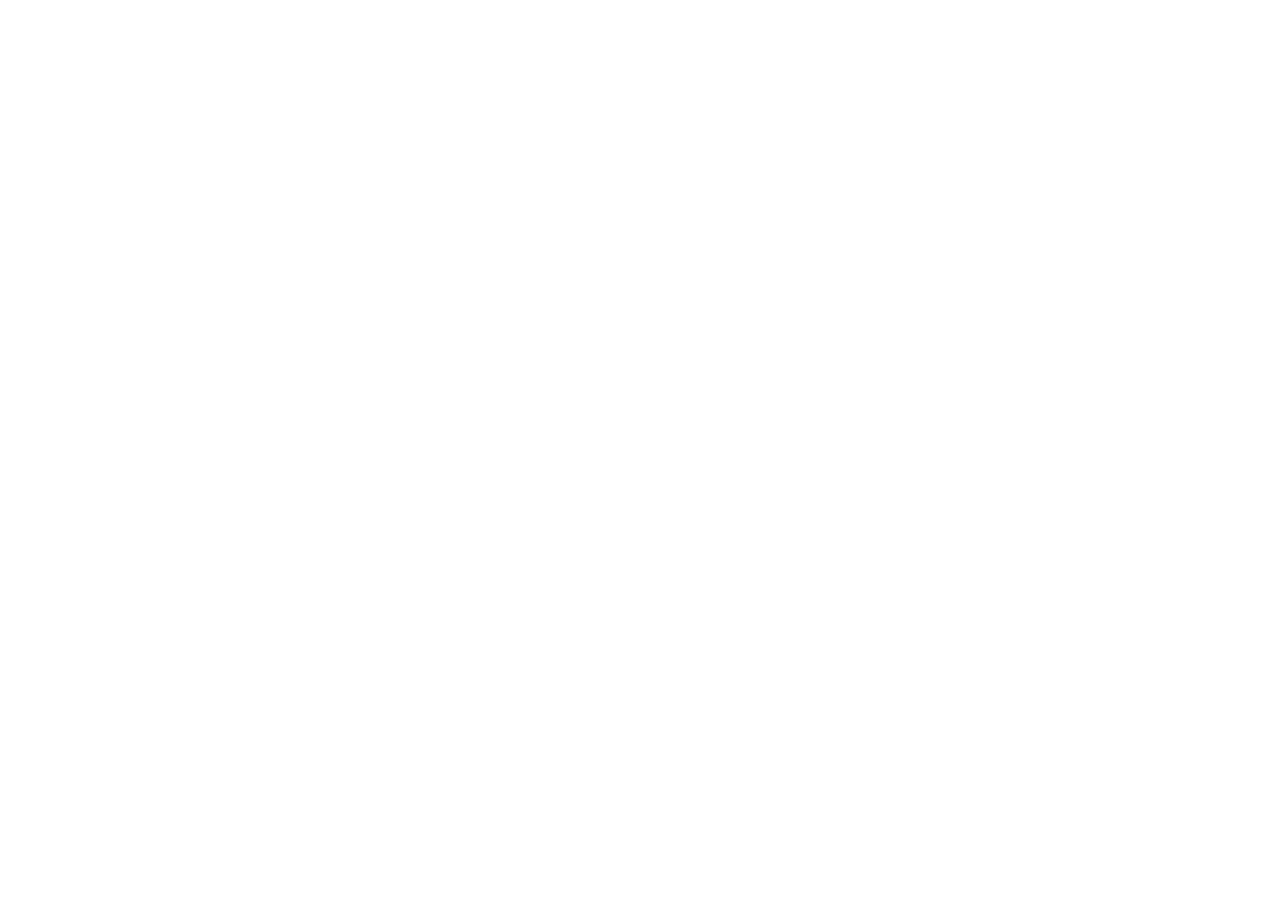
==== index.html @ 11157d27 "page files name changed" ====
<!DOCTYPE html>
<html lang="en">
<head>
    <meta charset="UTF-8">
    <meta name="viewport" content="width=device-width, initial-scale=1.0">
    <title>Main</title>
</head>
<body>
    
</body>
</html>
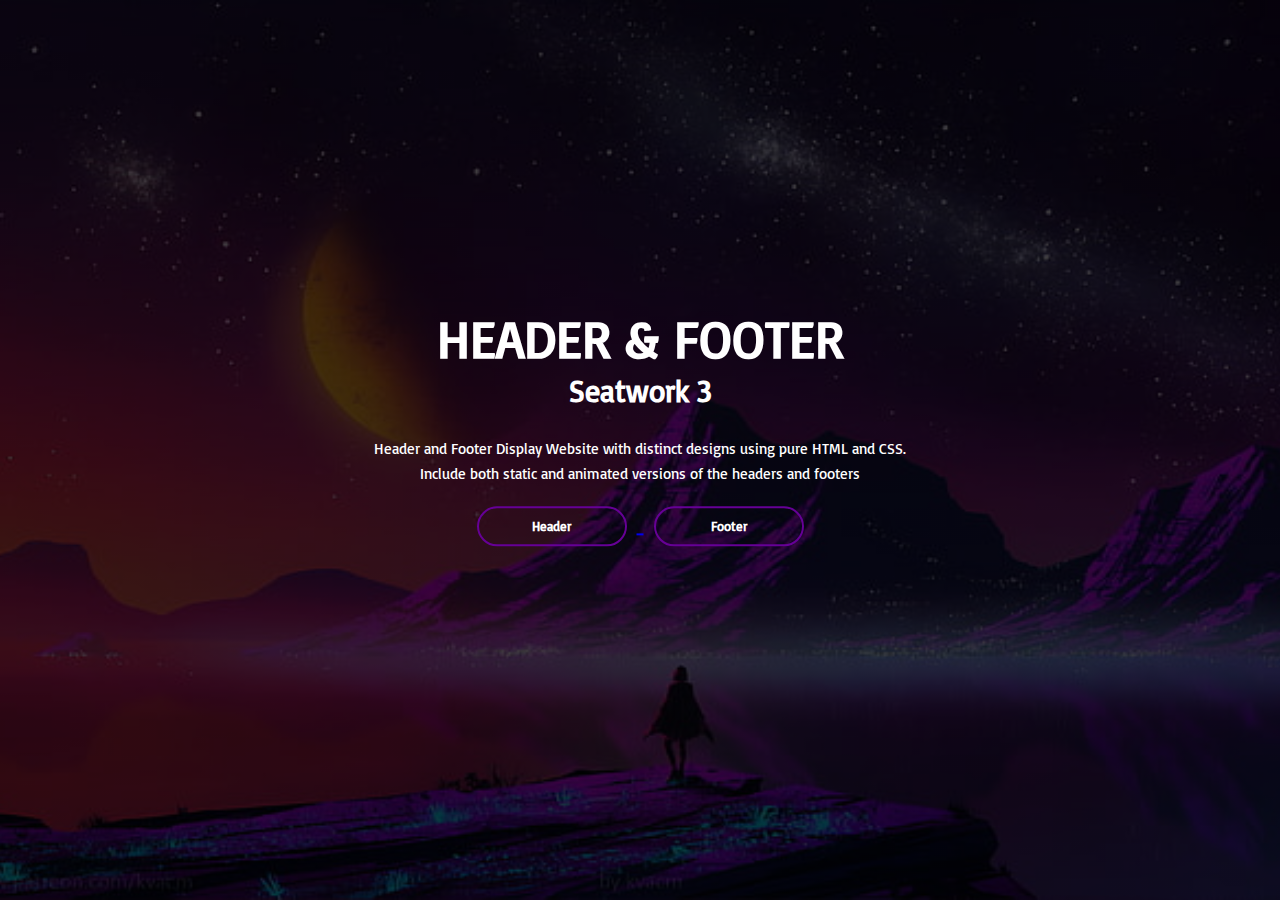
==== commit bd940f70: "designed the homepage" ====
--- a/index.html
+++ b/index.html
@@ -3,9 +3,26 @@
 <head>
     <meta charset="UTF-8">
     <meta name="viewport" content="width=device-width, initial-scale=1.0">
-    <title>Main</title>
+    <title>Home</title>
+    <link rel="stylesheet" href="./assets/css/style.css">
+    <link href='https://fonts.googleapis.com/css?family=Basic' rel='stylesheet'>
 </head>
 <body>
-    
+    <div class="bg-image">
+
+        <div class="content">
+            <h1>HEADER & FOOTER</h1>
+            <h3>Seatwork 3</h3>
+            <p>Header and Footer Display Website with distinct designs using pure HTML and CSS. <br>Include both static and animated versions of the headers and footers</p>
+            <div>
+                <a href="\pages\page1\index.html">
+                    <button type="button"><span></span>Header</button>
+                </a>
+                <a href="\pages\page2\index.html">
+                    <button type="button"><span></span>Footer</button>
+                </a>
+            </div>
+        </div>
+</div>
 </body>
 </html>--- a/assets/css/style.css
+++ b/assets/css/style.css
@@ -0,0 +1,71 @@
+* {
+    padding: 0;
+    margin: 0;
+    font-family: 'Basic';
+}
+
+
+
+.bg-image{
+    width: 100%;
+    height: 100vh;
+    background-image: linear-gradient(rgba(0,0,0,0.75), rgba(0,0,0,0.75)), url(/assets/img/background.jpg);
+    background-size: cover;
+    background-position: center;
+}
+
+.content {
+    width: 100%;
+    position: absolute;
+    top: 60%;
+    transform: translateY(-90%);
+    text-align: center;
+    color: #ffff;
+    font-size: 26px;
+}
+
+.content h2 {
+
+}
+
+.content p {
+    font-size: 15px;
+    margin-top: 2vw;
+    font-weight: 100;
+    line-height: 25px;
+}
+
+button {
+    width: 150px;
+    padding: 10px 0;
+    text-align: center;
+    margin: 20px 10px;
+    border-radius: 25px;
+    font-weight: bold;
+    border: 2px solid #660096;
+    background: transparent;
+    color: #ffff;
+    cursor: pointer;
+    position: relative;
+    overflow: hidden;
+}
+
+span {
+    background-color: #660096;
+    height: 100%;
+    width: 0;
+    border-radius: 25px;
+    position: absolute;
+    left: 0;
+    bottom: 0;
+    z-index: -1;
+    transition: 0.5s
+}
+
+button:hover span{
+    width: 100%;
+}
+
+button:hover{
+    border: none;
+}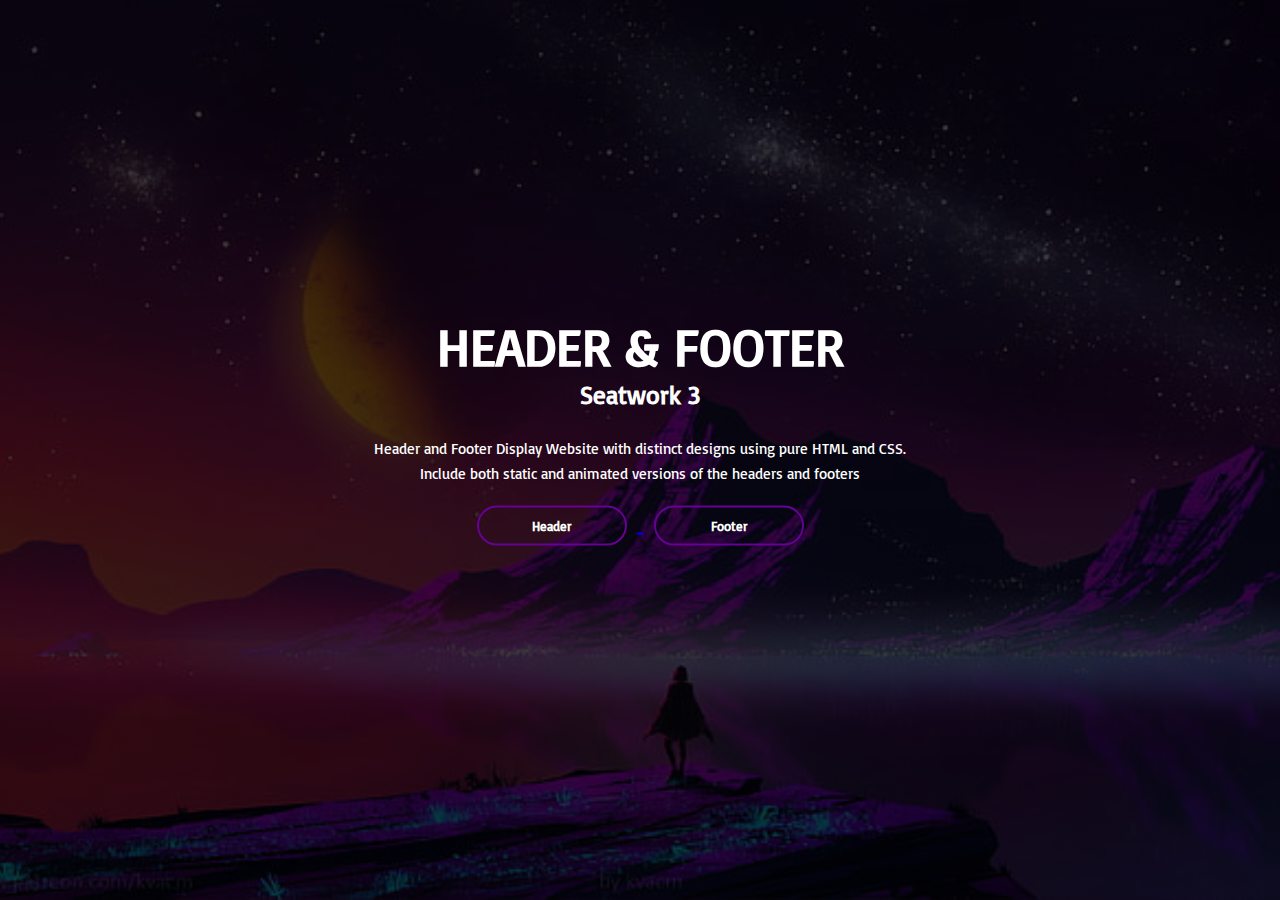
==== commit 59b445a6: "designed the header page" ====
--- a/index.html
+++ b/index.html
@@ -23,6 +23,6 @@
                 </a>
             </div>
         </div>
-</div>
+    </div>
 </body>
 </html>--- a/assets/css/style.css
+++ b/assets/css/style.css
@@ -24,8 +24,8 @@
     font-size: 26px;
 }
 
-.content h2 {
-
+.content h3 {
+    font-size: 25px;
 }
 
 .content p {
